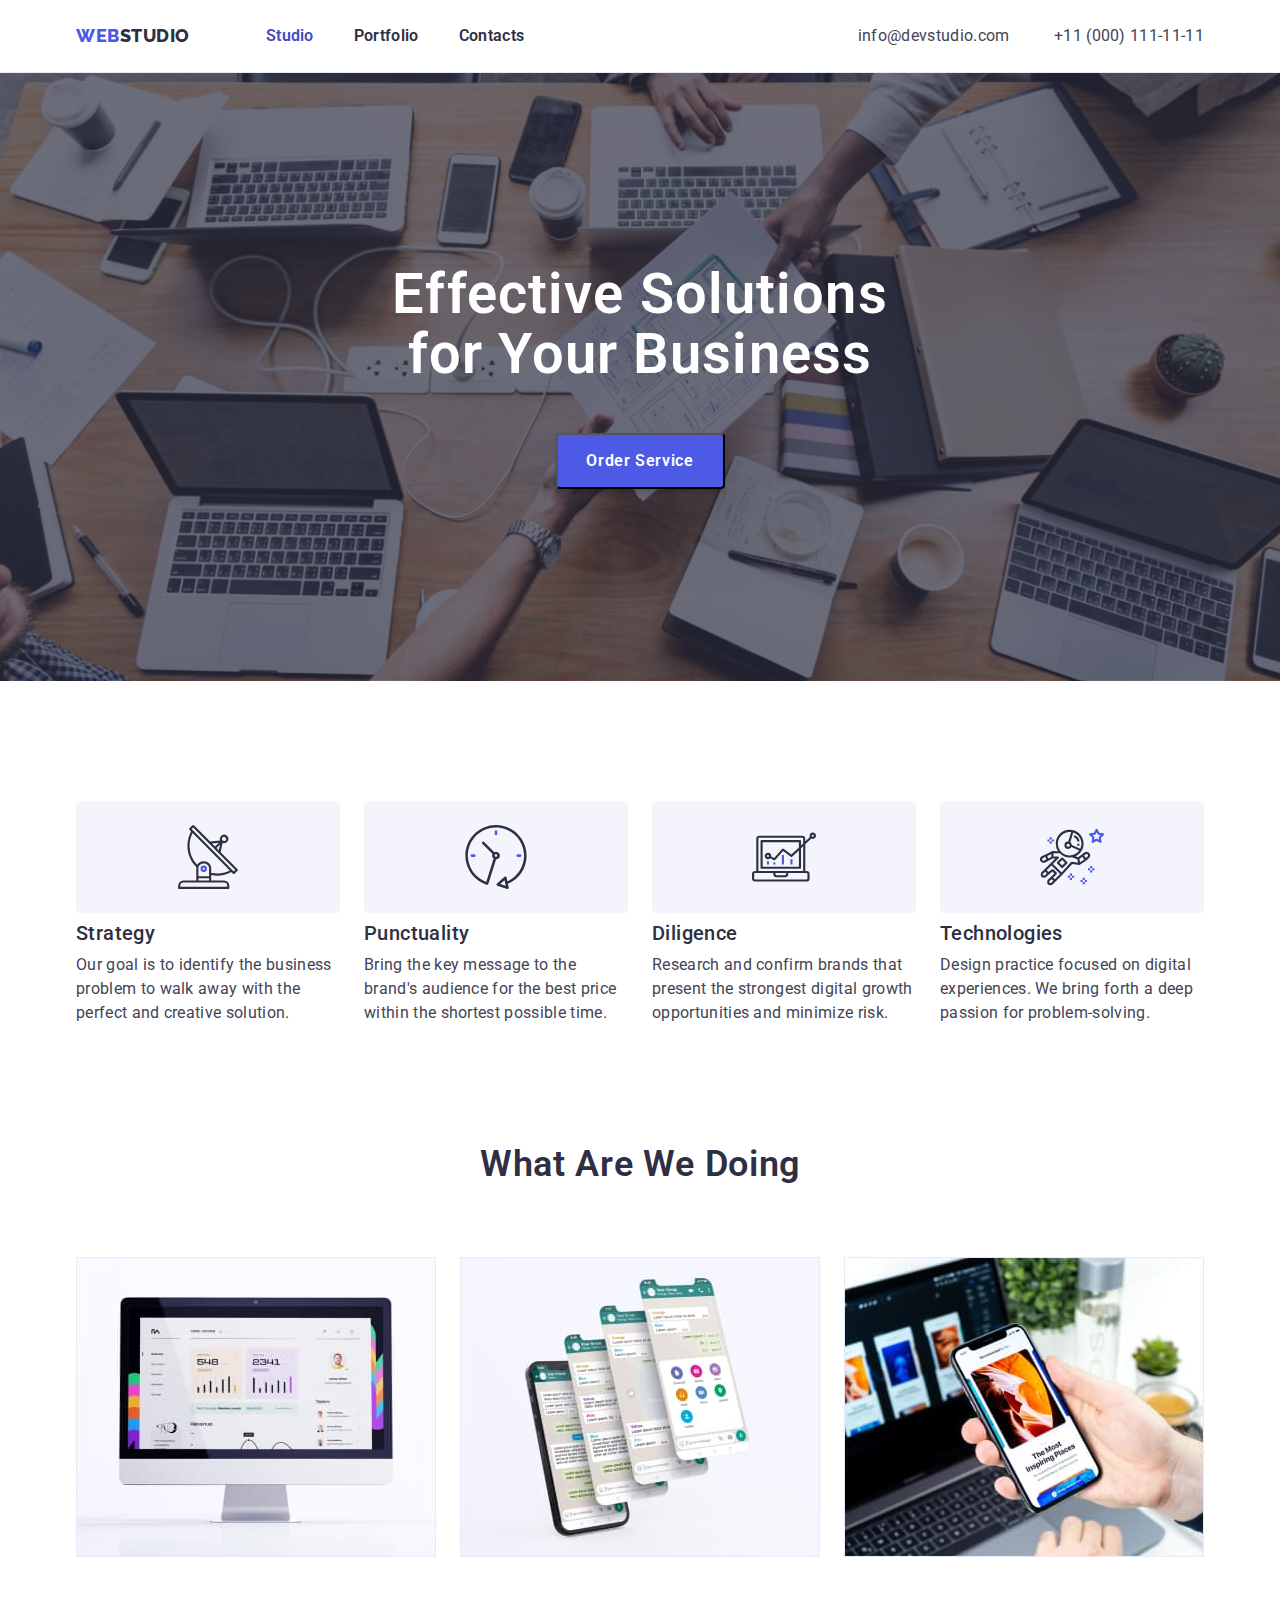
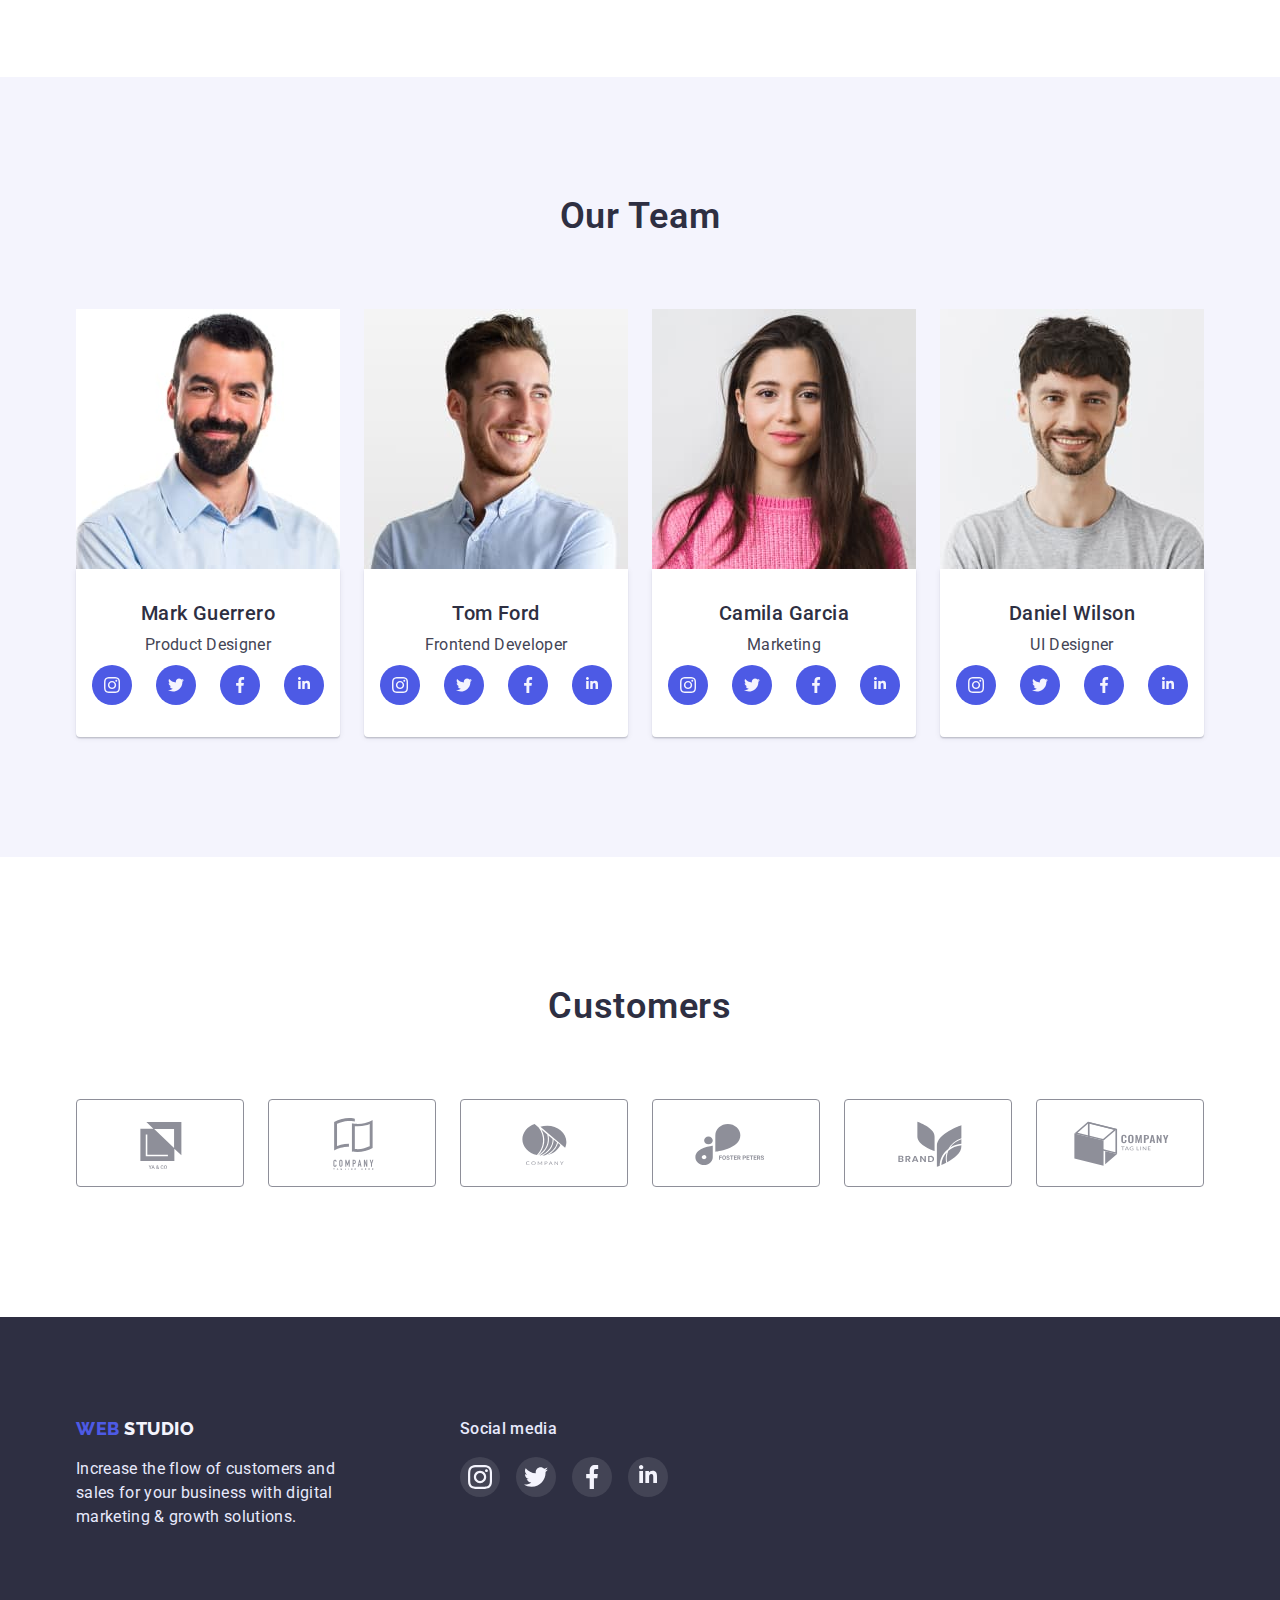
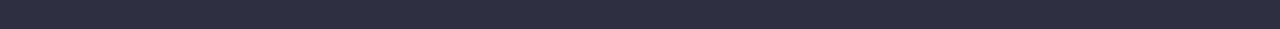
==== index.html @ 9f0d88b5 "Initial commit" ====
<!DOCTYPE html>
<html lang="en">
  <head>
    <meta charset="UTF-8" />
    <meta http-equiv="X-UA-Compatible" content="IE=edge" />
    <meta name="viewport" content="width=device-width, initial-scale=1.0" />
    <title>WebStudio</title>
    <link rel="preconnect" href="https://fonts.googleapis.com" />
    <link rel="preconnect" href="https://fonts.gstatic.com" crossorigin />
    <link
      href="https://fonts.googleapis.com/css2?family=Raleway:wght@800&family=Roboto:wght@400;500;700&display=swap"
      rel="stylesheet"
    />
    <link
      rel="stylesheet"
      href="https://cdn.jsdelivr.net/npm/modern-normalize@1.1.0/modern-normalize.min.css"
    />
    <link rel="stylesheet" href="./css/styles.css" />
  </head>
  <body>
    <!----------- Header------ -->
    <header class="header">
      <!-- ------Navigation----- -->
      <div class="container page-header-container">
        <nav class="navigation">
          <a class="studio-logo" href=""><span class="logo">Web</span>Studio</a>
          <ul class="menu list">
            <li class="menu-item">
              <a class="link link-current" href="./index.html">Studio</a>
            </li>
            <li class="menu-item">
              <a class="link" href="./portfolio.html">Portfolio</a>
            </li>
            <li class="menu-item">
              <a class="link" href="#">Contacts</a>
            </li>
          </ul>
        </nav>
        <!-- -------Address------- -->
        <address class="address">
          <a class="link-address tel" href="mailto:info@devstudio.com"
            >info@devstudio.com</a
          >
          <a class="link-address" href="tel:+110001111111"
            >+11 (000) 111-11-11</a
          >
        </address>
      </div>
    </header>
    <main>
      <!------------- Hero--------- -->
      <section class="hero-bgc">
        <div class="container">
          <h1 class="hero">Effective Solutions for Your Business</h1>
          <button class="hero-btn" type="button">Order Service</button>
        </div>
      </section>
      <!--------------- Adventages---------- -->
      <section class="page-adventages-container">
        <div class="container">
          <h2 class="advantages visually-hidden">advantages</h2>
          <ul class="list adventages-list">
            <li class="advantage-item">
              <div class="icon-bg">
                <svg class="advantage-icon" width="64" height="64">
                  <use href="./images/icons.svg#icon-antenna"></use>
                </svg>
              </div>
              <h3 class="main-title advantage">Strategy</h3>
              <p class="main-text">
                Our goal is to identify the business problem to walk away with
                the perfect and creative solution.
              </p>
            </li>
            <li class="advantage-item">
              <div class="icon-bg">
                <svg class="advantage-icon" width="64" height="64">
                  <use href="./images/icons.svg#icon-clock"></use>
                </svg>
              </div>
              <h3 class="main-title advantage">Punctuality</h3>
              <p class="main-text">
                Bring the key message to the brand's audience for the best price
                within the shortest possible time.
              </p>
            </li>
            <li class="advantage-item">
              <div class="icon-bg">
                <svg class="advantage-icon" width="64" height="64">
                  <use href="./images/icons.svg#icon-diagram"></use>
                </svg>
              </div>
              <h3 class="main-title advantage">Diligence</h3>
              <p class="main-text">
                Research and confirm brands that present the strongest digital
                growth opportunities and minimize risk.
              </p>
            </li>
            <li class="advantage-item">
              <div class="icon-bg">
                <svg class="advantage-icon" width="64" height="64">
                  <use href="./images/icons.svg#icon-astronaut"></use>
                </svg>
              </div>
              <h3 class="main-title advantage">Technologies</h3>
              <p class="main-text">
                Design practice focused on digital experiences. We bring forth a
                deep passion for problem-solving.
              </p>
            </li>
          </ul>
        </div>
      </section>
      <!------------- Product--------- -->
      <section class="page-container">
        <div class="container">
          <h2 class="section-title">What are we doing</h2>
          <ul class="list product-list">
            <li class="product-item">
              <img
                class="product-foto"
                src="./images/product/desktop.jpg"
                alt="desktop"
                width="360"
                height="300"
              />
            </li>
            <li class="product-item">
              <img
                class="product-foto"
                src="./images/product/app.jpg"
                alt="app"
                width="360"
                height="300"
              />
            </li>
            <li class="product-item">
              <img
                class="product-foto"
                src="./images/product/mobile.jpg"
                alt="mobile"
                width="360"
                height="300"
              />
            </li>
          </ul>
        </div>
      </section>
      <!--------------- Team----------- -->
      <section class="team-bgc page-container">
        <div class="container">
          <h2 class="section-title">Our Team</h2>
          <ul class="list member-list">
            <li class="team-member">
              <img
                class="member-foto"
                src="./images/team/mark-guerrero.jpg"
                alt="photo by mark-guerrero"
                width="264"
                height="260"
              />
              <div class="member-card">
                <h3 class="main-title">Mark Guerrero</h3>
                <p class="main-text">Product Designer</p>
                <ul class="social-list list">
                  <li class="social-item">
                    <a href="" class="social-link">
                      <svg class="social-icon" width="16" height="16">
                        <use href="./images/icons.svg#icon-instagram"></use>
                      </svg>
                    </a>
                  </li>
                  <li class="social-item">
                    <a href="" class="social-link">
                      <svg class="social-icon" width="16" height="16">
                        <use href="./images/icons.svg#icon-twitter"></use>
                      </svg>
                    </a>
                  </li>
                  <li class="social-item">
                    <a href="" class="social-link">
                      <svg class="social-icon" width="16" height="16">
                        <use href="./images/icons.svg#icon-facebook"></use>
                      </svg>
                    </a>
                  </li>
                  <li class="social-item">
                    <a href="" class="social-link">
                      <svg class="social-icon" width="16" height="16">
                        <use href="./images/icons.svg#icon-linkedin"></use>
                      </svg>
                    </a>
                  </li>
                </ul>
              </div>
            </li>
            <li class="team-member">
              <img
                class="member-foto"
                src="./images/team/tom-ford.jpg"
                alt="photo by tom-ford"
                width="264"
                height="260"
              />
              <div class="member-card">
                <h3 class="main-title">Tom Ford</h3>
                <p class="main-text">Frontend Developer</p>
                <ul class="social-list list">
                  <li class="social-item">
                    <a href="" class="social-link">
                      <svg class="social-icon" width="16" height="16">
                        <use href="./images/icons.svg#icon-instagram"></use>
                      </svg>
                    </a>
                  </li>
                  <li class="social-item">
                    <a href="" class="social-link">
                      <svg class="social-icon" width="16" height="16">
                        <use href="./images/icons.svg#icon-twitter"></use>
                      </svg>
                    </a>
                  </li>
                  <li class="social-item">
                    <a href="" class="social-link">
                      <svg class="social-icon" width="16" height="16">
                        <use href="./images/icons.svg#icon-facebook"></use>
                      </svg>
                    </a>
                  </li>
                  <li class="social-item">
                    <a href="" class="social-link">
                      <svg class="social-icon" width="16" height="16">
                        <use href="./images/icons.svg#icon-linkedin"></use>
                      </svg>
                    </a>
                  </li>
                </ul>
              </div>
            </li>
            <li class="team-member">
              <img
                class="member-foto"
                src="./images/team/camila-garcia.jpg"
                alt="photo by camila-garcia"
                width="264"
                height="260"
              />
              <div class="member-card">
                <h3 class="main-title">Camila Garcia</h3>
                <p class="main-text">Marketing</p>
                <ul class="social-list list">
                  <li class="social-item">
                    <a href="" class="social-link">
                      <svg class="social-icon" width="16" height="16">
                        <use href="./images/icons.svg#icon-instagram"></use>
                      </svg>
                    </a>
                  </li>
                  <li class="social-item">
                    <a href="" class="social-link">
                      <svg class="social-icon" width="16" height="16">
                        <use href="./images/icons.svg#icon-twitter"></use>
                      </svg>
                    </a>
                  </li>
                  <li class="social-item">
                    <a href="" class="social-link">
                      <svg class="social-icon" width="16" height="16">
                        <use href="./images/icons.svg#icon-facebook"></use>
                      </svg>
                    </a>
                  </li>
                  <li class="social-item">
                    <a href="" class="social-link">
                      <svg class="social-icon" width="16" height="16">
                        <use href="./images/icons.svg#icon-linkedin"></use>
                      </svg>
                    </a>
                  </li>
                </ul>
              </div>
            </li>
            <li class="team-member">
              <img
                class="member-foto"
                src="./images/team/daniel-wilson.jpg"
                alt="photo by daniel-wilson"
                width="264"
                height="260"
              />
              <div class="member-card">
                <h3 class="main-title">Daniel Wilson</h3>
                <p class="main-text">UI Designer</p>
                <ul class="social-list list">
                  <li class="social-item">
                    <a href="" class="social-link">
                      <svg class="social-icon" width="16" height="16">
                        <use href="./images/icons.svg#icon-instagram"></use>
                      </svg>
                    </a>
                  </li>
                  <li class="social-item">
                    <a href="" class="social-link">
                      <svg class="social-icon" width="16" height="16">
                        <use href="./images/icons.svg#icon-twitter"></use>
                      </svg>
                    </a>
                  </li>
                  <li class="social-item">
                    <a href="" class="social-link">
                      <svg class="social-icon" width="16" height="16">
                        <use href="./images/icons.svg#icon-facebook"></use>
                      </svg>
                    </a>
                  </li>
                  <li class="social-item">
                    <a href="" class="social-link">
                      <svg class="social-icon" width="16" height="16">
                        <use href="./images/icons.svg#icon-linkedin"></use>
                      </svg>
                    </a>
                  </li>
                </ul>
              </div>
            </li>
          </ul>
        </div>
      </section>
      <!------------------------- Customers ------------------------>
      <section class="page-customers-container">
        <div class="container">
          <h2 class="section-title">Customers</h2>
          <ul class="customers-list list">
            <li class="customers-item">
              <a href="" class="customers-link">
                <svg class="customers-icon" width="104" height="56">
                  <use href="./images/icons.svg#icon-logo-ya-co"></use>
                </svg>
              </a>
            </li>
            <li class="customers-item">
              <a href="" class="customers-link">
                <svg class="customers-icon" width="104" height="56">
                  <use href="./images/icons.svg#icon-logo-tagline"></use>
                </svg>
              </a>
            </li>
            <li class="customers-item">
              <a href="" class="customers-link">
                <svg class="customers-icon" width="104" height="56">
                  <use href="./images/icons.svg#icon-logo-company"></use>
                </svg>
              </a>
            </li>
            <li class="customers-item">
              <a href="" class="customers-link">
                <svg class="customers-icon" width="104" height="56">
                  <use href="./images/icons.svg#icon-logo-foster"></use>
                </svg>
              </a>
            </li>
            <li class="customers-item">
              <a href="" class="customers-link">
                <svg class="customers-icon" width="104" height="56">
                  <use href="./images/icons.svg#icon-logo-brand"></use>
                </svg>
              </a>
            </li>
            <li class="customers-item">
              <a href="" class="customers-link">
                <svg class="customers-icon" width="104" height="56">
                  <use
                    class="test"
                    href="./images/icons.svg#icon-logo-topline"
                  ></use>
                </svg>
              </a>
            </li>
          </ul>
        </div>
      </section>
    </main>
    <!------------------ Footer----------- -->
    <footer class="footer">
      <div class="container page-footer-container">
        <div class="web">
          <a class="studio-logo" href="./index.html">
            <span class="logo">Web</span>
            <span class="studio">Studio</span>
          </a>
          <p class="footer-text">
            Increase the flow of customers and sales for your business with
            digital marketing & growth solutions.
          </p>
        </div>
        <div>
          <p class="footer-text-media">Social media</p>
          <ul class="footer-social-list list">
            <li class="footer-social-item">
              <a href="" class="footer-social-link">
                <svg class="footer-social-icon" width="24" height="24">
                  <use href="./images/icons.svg#icon-instagram"></use>
                </svg>
              </a>
            </li>
            <li class="footer-social-item">
              <a href="" class="footer-social-link">
                <svg class="footer-social-icon" width="24" height="24">
                  <use href="./images/icons.svg#icon-twitter"></use>
                </svg>
              </a>
            </li>
            <li class="footer-social-item">
              <a href="" class="footer-social-link">
                <svg class="footer-social-icon" width="24" height="24">
                  <use href="./images/icons.svg#icon-facebook"></use>
                </svg>
              </a>
            </li>
            <li class="footer-social-item">
              <a href="" class="footer-social-link">
                <svg class="footer-social-icon" width="24" height="24">
                  <use href="./images/icons.svg#icon-linkedin"></use>
                </svg>
              </a>
            </li>
          </ul>
        </div>
      </div>
    </footer>
  </body>
</html>
---- css/styles.css ----
:root {
  --primary-brand: #4d5ae5;
  --dark: #2e2f42;
  --pressed-state: #404bbf;
  --success: #31d0aa;
  --text: #434455;
  --subtle-text: #8e8f99;
  --accent: #e7e9fc;
  --light: #f4f4fd;
  --white: #fff;
}

h1,
h2,
h3,
h4,
p {
  margin-top: 0;
  margin-bottom: 0;
}

ul,
ol {
  margin-top: 0;
  margin-bottom: 0;
  padding-left: 0;
}

img {
  display: block;
  max-width: 100%;
  height: auto;
}

button {
  cursor: pointer;
}

body {
  font-family: 'Roboto', sans-serif;
  background-color: var(--white);
}

.list {
  list-style: none;
}

.link {
  text-decoration: none;
}

.menu .menu-item .link-current {
  color: var(--pressed-state);
}

.visually-hidden {
  position: absolute;
  width: 1px;
  height: 1px;
  margin: -1px;
  border: 0;
  padding: 0;

  white-space: nowrap;
  clip-path: inset(100%);
  clip: rect(0 0 0 0);
  overflow: hidden;
}
/* ----------Component-------------------- */
.main-text {
  width: 264px;
  font-size: 16px;
  line-height: 1.5;
  letter-spacing: 0.02em;
  color: var(--text);
}

.main-title {
  font-weight: 500;
  font-size: 20px;
  line-height: 1.2;
  letter-spacing: 0.02em;
  color: var(--dark);

  margin-bottom: 8px;
}

.section-title {
  font-weight: 600;
  font-size: 36px;
  line-height: 1.11;
  text-align: center;
  text-transform: capitalize;
  letter-spacing: 0.02em;
  color: var(--dark);

  margin-bottom: 72px;
}

.container {
  width: 1158px;
  padding-left: 15px;
  padding-right: 15px;
  /* border: 1px solid red; */
  margin: 0 auto;
}

.page-container {
  padding-top: 120px;
  padding-bottom: 120px;
}
/* ----------Header-------------------- */
.header {
  background-color: var(--white);
  border-bottom: 1px solid #e7e9fc;
  padding-top: 24px;
  padding-bottom: 24px;
}

.page-header-container {
  display: flex;
  align-items: center;
}
/* -----------Logo------------------- */
.studio-logo {
  font-family: 'Raleway', sans-serif;
  font-weight: 800;
  font-size: 18px;
  line-height: 1.33;
  letter-spacing: 0.03em;
  text-transform: uppercase;
  color: var(--dark);
  text-decoration: none;

  margin-right: 76px;
}

.logo {
  color: var(--primary-brand);
}
/*--------------Navigation-------------- */

.navigation {
  display: flex;
  align-items: center;
}

.navigation .link {
  font-weight: 600;
  font-size: 16px;
  line-height: 1.5;
  letter-spacing: 0.02em;
  color: var(--dark);
  text-decoration: none;
}

.menu {
  display: flex;
  align-items: center;
  gap: 40px;
}

.menu:hover,
.menu:focus {
  color: var(--pressed-state);
}

.link-address {
  color: var(--text);
  text-decoration: none;
}

.address {
  font-style: normal;
  font-size: 16px;
  line-height: 1.5;
  letter-spacing: 0.02em;
  margin-left: auto;
}

.tel {
  margin-right: 40px;
}

.address:hover,
.address:focus {
  color: var(--pressed-state);
}
/*-------------- Hero----------------- */
.hero-bgc {
  background-color: var(--dark);
  text-align: center;
  padding-bottom: 192px;
  padding-top: 192px;
  max-width: 1440px;
  margin: 0 auto;

  background-image: linear-gradient(
      rgba(46, 47, 66, 0.7),
      rgba(46, 47, 66, 0.7)
    ),
    url(../images/bg/hero-bg.jpg);
  background-repeat: no-repeat;
  background-position: center;
  background-size: cover;
}

.hero {
  display: block;
  width: 496px;
  font-weight: 600;
  font-size: 56px;
  line-height: 1.07;
  letter-spacing: 0.02em;
  color: var(--white);

  margin-right: auto;
  margin-left: auto;
  margin-bottom: 48px;
}

.hero-btn {
  font-family: inherit;
  font-weight: 600;
  font-size: 16px;
  line-height: 1.85;
  display: inline-block;
  letter-spacing: 0.04em;
  background-color: var(--primary-brand);
  color: var(--white);

  width: 169px;
  height: 56px;
  box-shadow: 0px 4px 4px rgba(0, 0, 0, 0.15);
  border-radius: 4px;
}

.hero-btn:hover,
.hero-btn:focus {
  background-color: var(--pressed-state);
  box-shadow: 0px 1px 6px rgba(46, 47, 66, 0.08),
    0px 1px 1px rgba(46, 47, 66, 0.16), 0px 2px 1px rgba(46, 47, 66, 0.08);
}

/* --------Adventages----------------- */
.page-adventages-container {
  padding-top: 120px;
}

.advantage {
  margin-top: 8px;
}

.adventages-list {
  display: flex;
  gap: 24px;
}

.advantage-item {
  flex-basis: calc((100% - 72px) / 4);
}

.icon-bg {
  display: flex;
  align-items: center;
  justify-content: center;
  width: 264px;
  height: 112px;
  background: var(--light);
  border-radius: 4px;
}
/* <------------- Product--------- --> */

.product-list {
  display: flex;
  gap: 24px;
}

.product-item {
  flex-basis: calc((100% - 48px) / 3);
}

/* <--------------- Team----------- --> */
.team-bgc {
  background-color: var(--light);
}

.member-list {
  display: flex;
  gap: 24px;
}

.team-member {
  flex-basis: calc((100% - 72px) / 4);
}

.member-card {
  text-align: center;
  background-color: var(--white);

  padding-top: 32px;
  padding-bottom: 32px;
  box-shadow: 0px 1px 6px rgba(46, 47, 66, 0.08),
    0px 1px 1px rgba(46, 47, 66, 0.16), 0px 2px 1px rgba(46, 47, 66, 0.08);
  border-radius: 0px 0px 4px 4px;
}

.social-list {
  display: flex;
  gap: 24px;
  justify-content: center;

  margin-top: 8px;
}

.social-link {
  display: flex;
  align-items: center;
  justify-content: center;
  width: 40px;
  height: 40px;
  border-radius: 50%;
  background-color: var(--primary-brand);
}

.social-icon {
  fill: var(--light);
}

.social-link:hover,
.social-link:focus {
  background-color: var(--pressed-state);
}
/* <-----------------Customers------------> */
.page-customers-container {
  padding-top: 130px;
  padding-bottom: 130px;
}

.customers-list {
  display: flex;
  gap: 24px;
}

.customers-item {
  width: calc((100% - 120px) / 6);
  height: 88px;
}

.customers-link {
  display: flex;
  align-items: center;
  justify-content: center;
  width: 100%;
  height: 100%;
  border: 1px solid #8e8f99;
  border-radius: 4px;
  fill: #8e8f99;
}

.customers-link:hover,
.customers-link:focus {
  border-color: var(--pressed-state);
  fill: var(--pressed-state);
}

/* <------------------ Footer----------- --> */
.footer {
  background-color: var(--dark);
  padding-bottom: 100px;
  padding-top: 100px;
}

.studio {
  color: var(--light);
}

.footer-studio-logo {
  margin-right: 0;
}

.footer-text {
  margin-top: 16px;
  width: 264px;
  font-size: 16px;
  line-height: 1.5;
  letter-spacing: 0.02em;
  color: var(--accent);
}

.footer-text-media {
  font-weight: 500;
  font-size: 16px;
  line-height: 1.5;
  letter-spacing: 0.02em;
  color: var(--accent);
}

.page-footer-container {
  display: flex;
}
.web {
  margin-right: 120px;
}

.footer-social-list {
  display: flex;
  gap: 16px;
  justify-content: center;

  margin-top: 16px;
}

.footer-social-link {
  display: flex;
  align-items: center;
  justify-content: center;
  width: 40px;
  height: 40px;
  border-radius: 50%;
  background-color: rgba(255, 255, 255, 0.1);
}

.footer-social-icon {
  fill: var(--light);
}

.footer-social-link:hover,
.footer-social-link:focus {
  background-color: var(--success);
}

/*-------------------PORTFOLIO------------ */
.portfolio {
  padding-top: 96px;
  padding-bottom: 120px;
}
/* -----------Filter-------------- */
.filter {
  display: flex;
  justify-content: center;
  gap: 24px;
  margin-bottom: 72px;
}

.filter-btn {
  font-family: inherit;
  font-weight: 600;
  font-size: 16px;
  line-height: 1.5;
  display: flex;
  align-items: center;
  text-align: center;
  letter-spacing: 0.04em;
  background-color: var(--light);
  color: var(--primary-brand);

  padding: 12px 24px;
  border: 1px solid #e7e9fc;
  border-radius: 4px;
}

.filter-btn:hover,
.filter-btn:focus {
  background-color: var(--pressed-state);
  color: var(--white);
  box-shadow: 0px 3px 1px rgba(0, 0, 0, 0.1), 0px 2px 1px rgba(0, 0, 0, 0.08),
    0px 2px 2px rgba(0, 0, 0, 0.12);
}

/* -------Examples----------- */
.examples {
  display: flex;
  flex-wrap: wrap;
  column-gap: 24px;
  row-gap: 48px;
}

.examples-item {
  flex-basis: calc((100% - 48px) / 3);
}

.project-card {
  background-color: var(--white);
  padding-top: 32px;
  padding-bottom: 32px;
  padding-left: 16px;
  border: 1px solid #e7e9fc;
  box-shadow: 0px 1px 6px rgba(46, 47, 66, 0.08);
}

.examples-item:hover {
  box-shadow: 0px 1px 6px rgba(46, 47, 66, 0.08),
    0px 1px 1px rgba(46, 47, 66, 0.16), 0px 2px 1px rgba(46, 47, 66, 0.08);
  cursor: pointer;
}
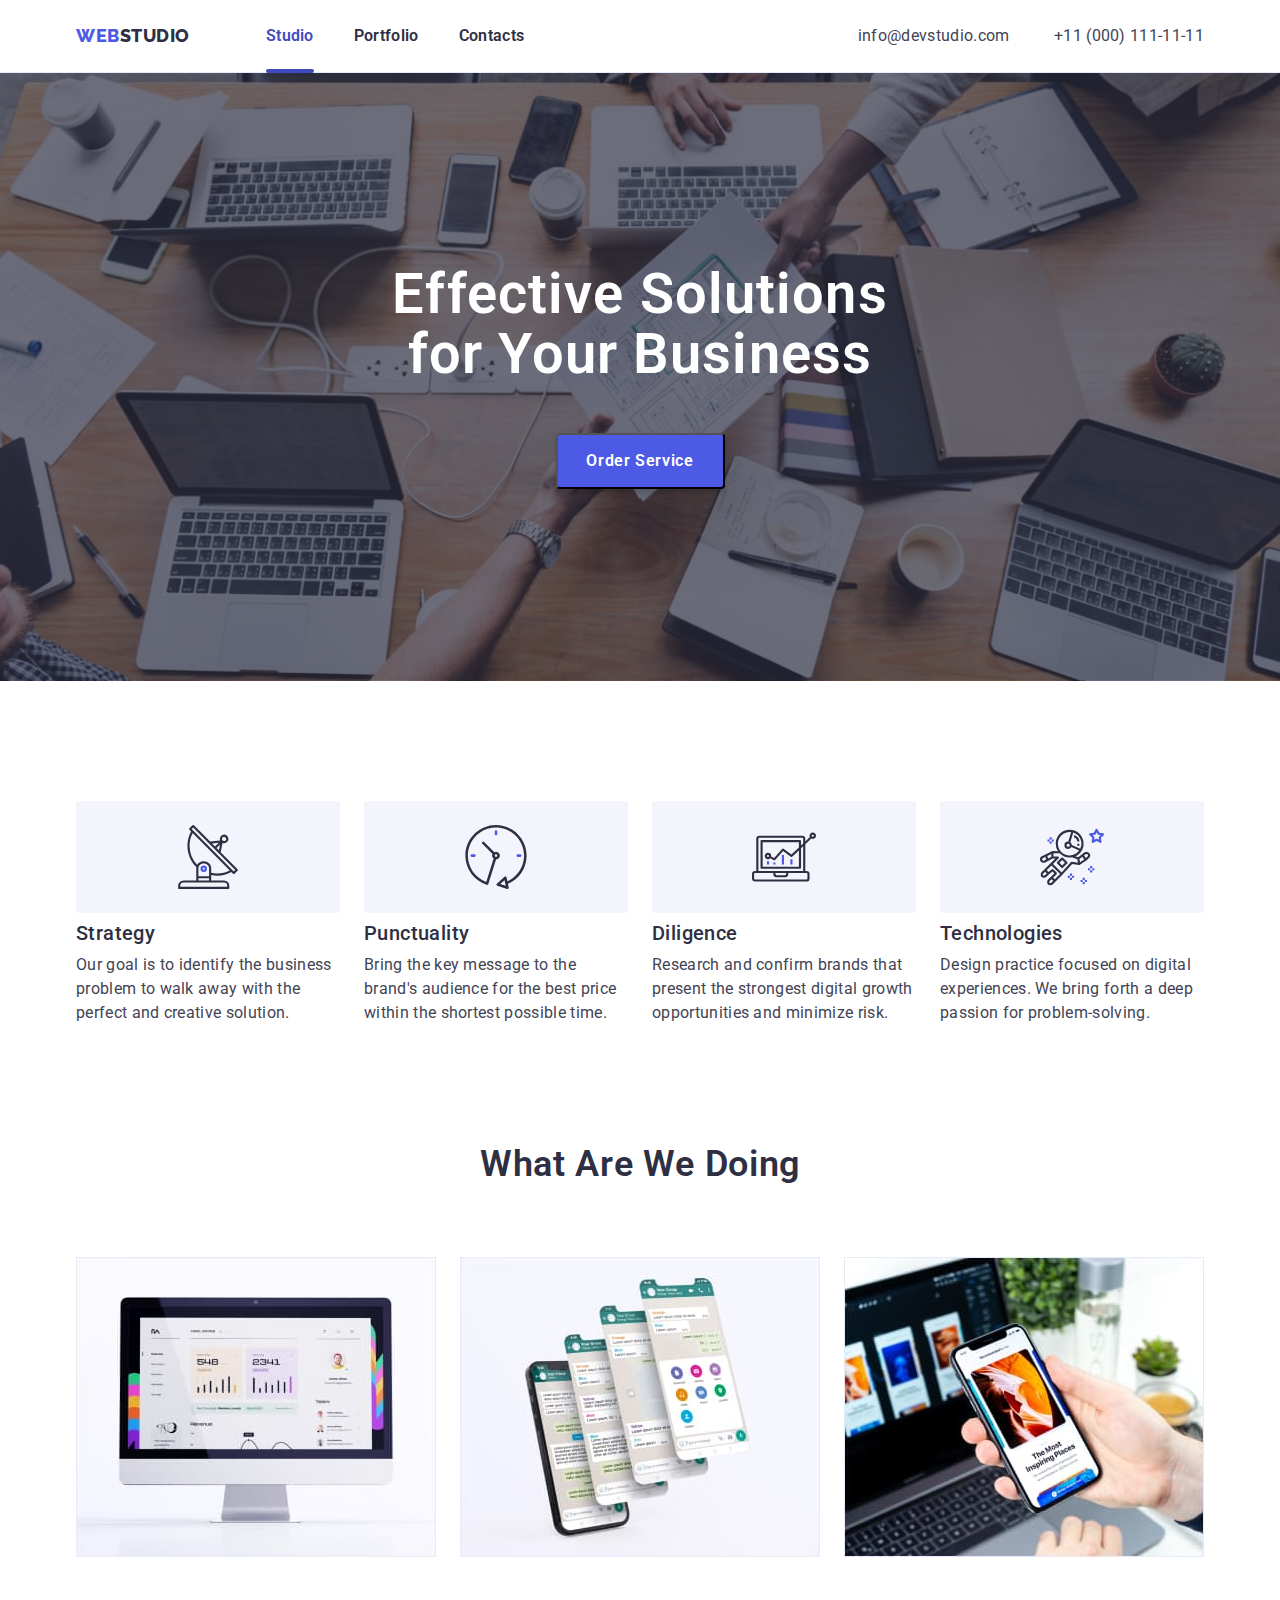
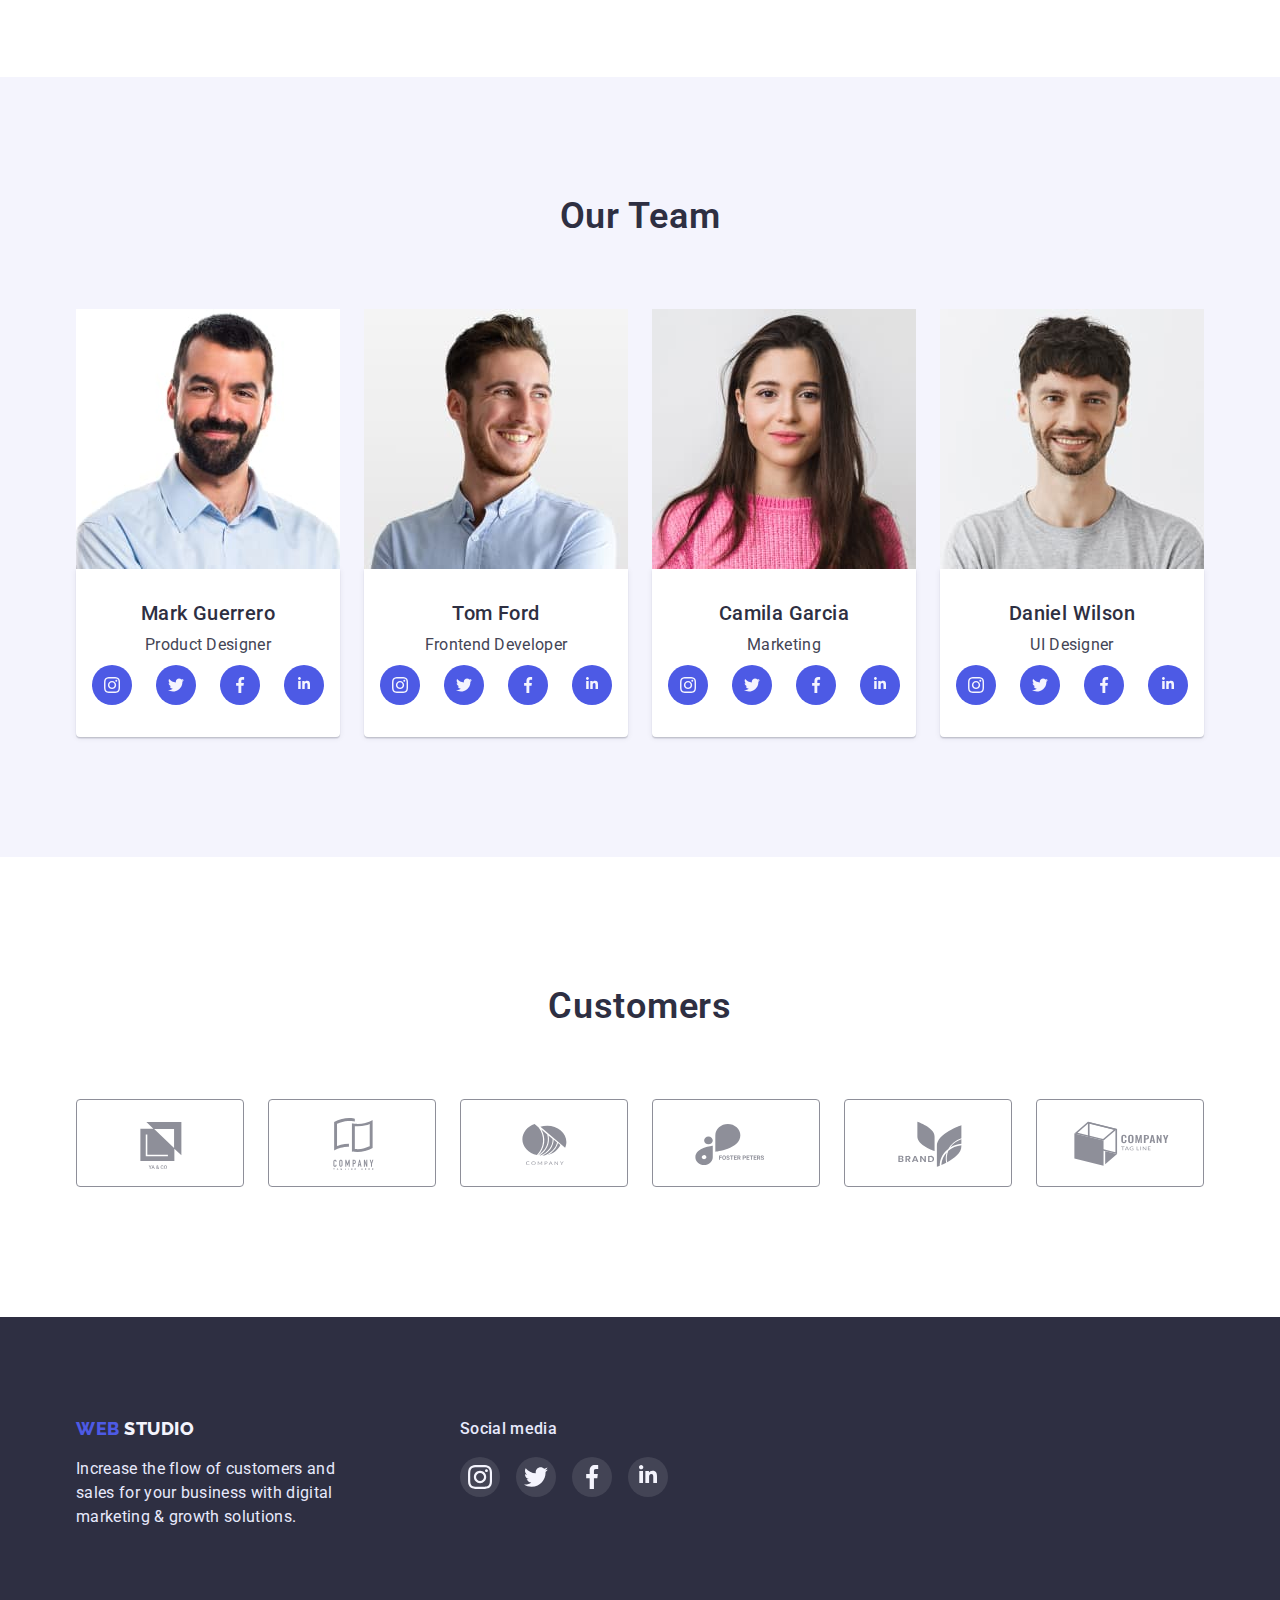
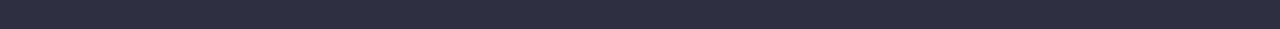
==== commit eac9441c: "homework5" ====
--- a/index.html
+++ b/index.html
@@ -52,7 +52,18 @@
       <section class="hero-bgc">
         <div class="container">
           <h1 class="hero">Effective Solutions for Your Business</h1>
-          <button class="hero-btn" type="button">Order Service</button>
+          <button class="hero-btn" type="button" data-modal-open>
+            Order Service
+          </button>
+        </div>
+        <div class="backdrop is-hidden" data-modal>
+          <div class="modal">
+            <button class="btn-modal" type="button" data-modal-close>
+              <svg class="icon-close" width="8" height="8">
+                <use href="./images/icons.svg#icon-close"></use>
+              </svg>
+            </button>
+          </div>
         </div>
       </section>
       <!--------------- Adventages---------- -->
@@ -429,4 +440,5 @@
       </div>
     </footer>
   </body>
+  <script src="./js/modal.js"></script>
 </html>
--- a/css/styles.css
+++ b/css/styles.css
@@ -8,6 +8,7 @@
   --accent: #e7e9fc;
   --light: #f4f4fd;
   --white: #fff;
+  --transition: 250ms cubic-bezier(0.4, 0, 0.2, 1);
 }
 
 h1,
@@ -51,6 +52,22 @@
 
 .menu .menu-item .link-current {
   color: var(--pressed-state);
+  position: relative;
+}
+
+.menu .menu-item .link-current::after {
+  content: '';
+
+  position: absolute;
+  left: 0;
+  bottom: 0;
+
+  display: block;
+  width: 100%;
+  height: 4px;
+  border-radius: 2px;
+  margin-bottom: -28px;
+  background-color: var(--pressed-state);
 }
 
 .visually-hidden {
@@ -152,6 +169,8 @@
   letter-spacing: 0.02em;
   color: var(--dark);
   text-decoration: none;
+
+  transition: color var(--transition);
 }
 
 .menu {
@@ -160,14 +179,16 @@
   gap: 40px;
 }
 
-.menu:hover,
-.menu:focus {
+.navigation .link:hover,
+.navigation .link:focus {
   color: var(--pressed-state);
 }
 
 .link-address {
   color: var(--text);
   text-decoration: none;
+
+  transition: color var(--transition);
 }
 
 .address {
@@ -182,8 +203,8 @@
   margin-right: 40px;
 }
 
-.address:hover,
-.address:focus {
+.link-address:hover,
+.link-address:focus {
   color: var(--pressed-state);
 }
 /*-------------- Hero----------------- */
@@ -242,6 +263,71 @@
     0px 1px 1px rgba(46, 47, 66, 0.16), 0px 2px 1px rgba(46, 47, 66, 0.08);
 }
 
+/* -----------Modal---------------------- */
+
+.backdrop {
+  position: fixed;
+  top: 0;
+  left: 0;
+  width: 100%;
+  height: 100%;
+  background-color: rgba(46, 47, 66, 0.4);
+  z-index: 100;
+
+  opacity: 1;
+  transition: opacity var(--transition), visibility var(--transition);
+}
+
+.backdrop.is-hidden {
+  opacity: 0;
+  pointer-events: none;
+  visibility: hidden;
+}
+
+.modal {
+  position: absolute;
+  top: 50%;
+  left: 50%;
+  transform: translate(-50%, -50%);
+
+  width: 408px;
+  height: 576px;
+
+  background-color: #fcfcfc;
+  box-shadow: 0px 1px 1px rgba(0, 0, 0, 0.14), 0px 1px 3px rgba(0, 0, 0, 0.12),
+    0px 2px 1px rgba(0, 0, 0, 0.2);
+  border-radius: 4px;
+}
+
+.btn-modal {
+  position: absolute;
+  top: 24px;
+  right: 24px;
+
+  width: 24px;
+  height: 24px;
+
+  padding: 0;
+  border-radius: 50%;
+  background: var(--accent);
+  border: 1px solid rgba(0, 0, 0, 0.1);
+
+  transition: background-color var(--transition), fill var(--transition);
+}
+
+.btn-modal:hover,
+.btn-modal:focus {
+  background-color: var(--pressed-state);
+  fill: var(--white);
+}
+
+.icon-close {
+  position: absolute;
+  top: 50%;
+  left: 50%;
+  transform: translate(-50%, -50%);
+}
+
 /* --------Adventages----------------- */
 .page-adventages-container {
   padding-top: 120px;
@@ -321,6 +407,8 @@
   height: 40px;
   border-radius: 50%;
   background-color: var(--primary-brand);
+
+  transition: background-color var(--transition);
 }
 
 .social-icon {
@@ -356,6 +444,8 @@
   border: 1px solid #8e8f99;
   border-radius: 4px;
   fill: #8e8f99;
+
+  transition: border-color var(--transition), fill var(--transition);
 }
 
 .customers-link:hover,
@@ -419,6 +509,8 @@
   height: 40px;
   border-radius: 50%;
   background-color: rgba(255, 255, 255, 0.1);
+
+  transition: background-color var(--transition);
 }
 
 .footer-social-icon {
@@ -444,6 +536,9 @@
 }
 
 .filter-btn {
+  transition: color var(--transition), background-color var(--transition),
+    box-shadow var(--transition);
+
   font-family: inherit;
   font-weight: 600;
   font-size: 16px;
@@ -494,3 +589,30 @@
     0px 1px 1px rgba(46, 47, 66, 0.16), 0px 2px 1px rgba(46, 47, 66, 0.08);
   cursor: pointer;
 }
+
+.overlay-wrapper {
+  position: relative;
+  overflow: hidden;
+}
+
+.overlay {
+  position: absolute;
+  left: 0;
+  top: 0;
+  transform: translate(0, 100%);
+  transition: transform var(--transition);
+
+  padding-top: 40px;
+  padding-right: 32px;
+  padding-left: 32px;
+  width: 100%;
+  height: 100%;
+
+  overflow: auto;
+  background-color: var(--primary-brand);
+  color: var(--light);
+}
+
+.examples-item:hover .overlay {
+  transform: translate(0, 0);
+}
